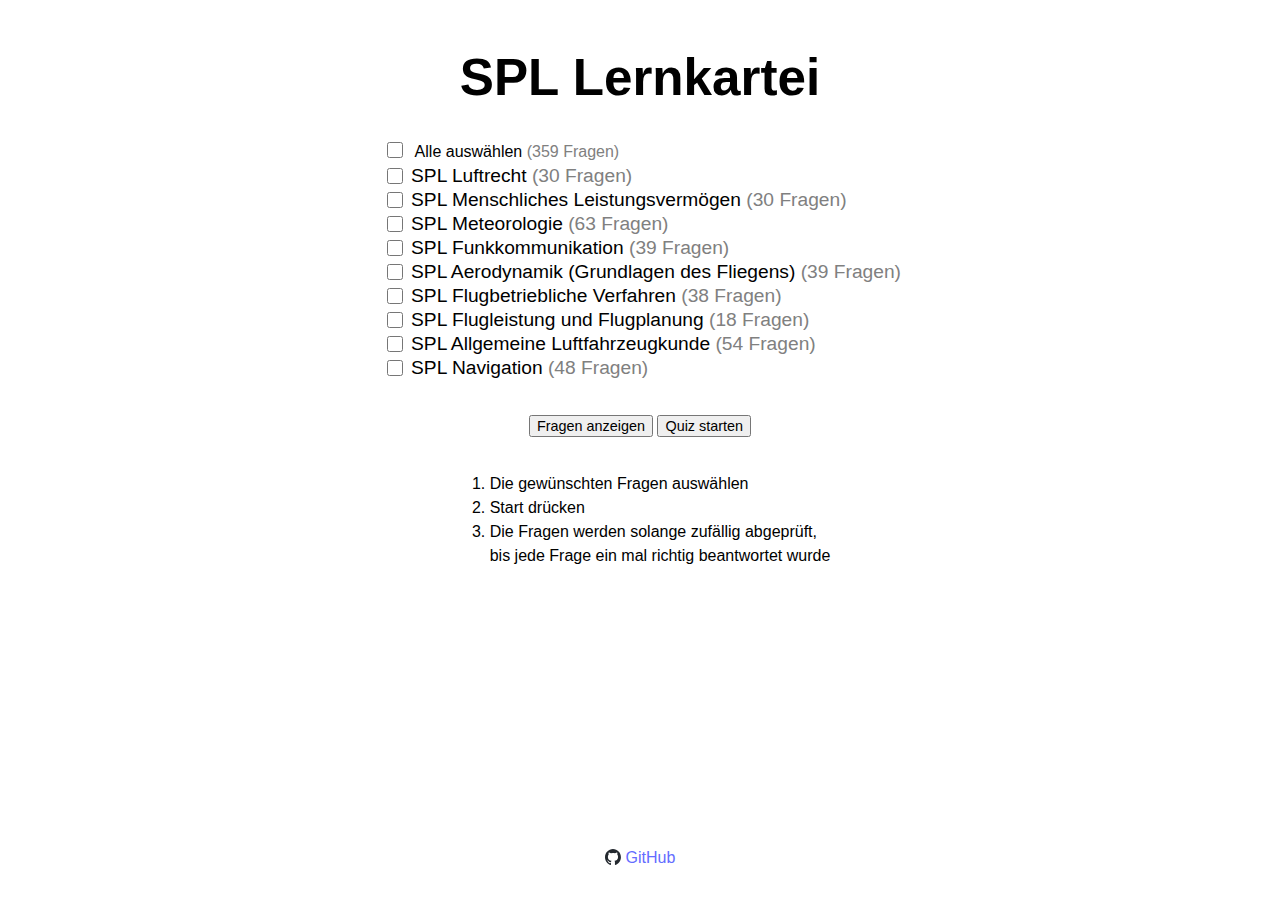
==== index.html @ 6a55a179 "generated" ====
<!DOCTYPE html>
<html lang="de-AT">
    <head>
        <meta charset="UTF-8" />
        <link rel="icon" href="/icon.png" />
        <meta name="viewport" content="width=device-width, initial-scale=1.0" />
        <title>SPL Lernkartei</title>
      <script type="module" crossorigin src="/assets/index-7112a228.js"></script>
      <link rel="stylesheet" href="/assets/index-cb0251db.css">
    </head>
    <body>
        <div id="app"></div>
        
    </body>
</html>
---- assets/index-cb0251db.css ----
*{box-sizing:border-box;margin:0;text-align:left}html{font-family:Inter,Avenir,Helvetica,Arial,sans-serif;font-size:16px;line-height:1.5em}a{color:#646cff;text-decoration:none}a:hover{color:#535bf2;text-decoration:underline}h1{font-size:3.2em;line-height:1.1}button{font-size:.9em}#app{min-height:100vh;position:relative;padding-bottom:160px;margin:10px}.question.svelte-1s5ea5v{padding-top:.6em}.answer.svelte-1s5ea5v{padding-top:.5em}.marker.svelte-1s5ea5v{user-select:none}.wrapper.svelte-yqayt5.svelte-yqayt5{display:inline-block;user-select:none}.category.svelte-yqayt5.svelte-yqayt5{font-size:1.2em;display:grid;grid-template-columns:min-content auto}input[type=checkbox].svelte-yqayt5.svelte-yqayt5{width:32px;height:1.2em;position:relative;top:.08em}.category.svelte-yqayt5 input[type=checkbox].svelte-yqayt5{top:.24em}.count.svelte-yqayt5.svelte-yqayt5,.selectedCategories.svelte-yqayt5.svelte-yqayt5{color:gray}.selectedCategories.svelte-yqayt5.svelte-yqayt5{margin-left:32px}.svelte-1hdv1f9.svelte-1hdv1f9{text-align:center}.explanation.svelte-1hdv1f9.svelte-1hdv1f9{display:inline-block;text-align:left}.explanation.svelte-1hdv1f9 .svelte-1hdv1f9{text-align:left}.question.svelte-1hdv1f9.svelte-1hdv1f9{display:inline-block;max-width:600px}.spacing.svelte-1hdv1f9.svelte-1hdv1f9{padding-bottom:34px}.separator.svelte-1hdv1f9.svelte-1hdv1f9{border:0;border-bottom:2px solid darkgray}.question.svelte-10d2r4w{padding-top:.6em}.answer.svelte-10d2r4w{padding-top:.5em;display:grid;grid-template-columns:min-content auto;gap:10px}.marker.svelte-10d2r4w{user-select:none}.right.svelte-10d2r4w{color:#009432}.wrong.svelte-10d2r4w{color:#ff7675}br.svelte-10d2r4w{user-select:none}.wrapper.svelte-8348js{display:inline-block;max-width:600px}.question.svelte-8348js{min-height:300px;padding-bottom:40px}.next.svelte-8348js{text-align:center;font-size:1.2em}.note.svelte-8348js{color:gray}.svelte-h6wr9u{text-align:center}main.svelte-h6wr9u{position:relative;top:40px}footer.svelte-h6wr9u{position:absolute;bottom:40px;width:100%}.icon.svelte-h6wr9u{height:1em;vertical-align:text-top}
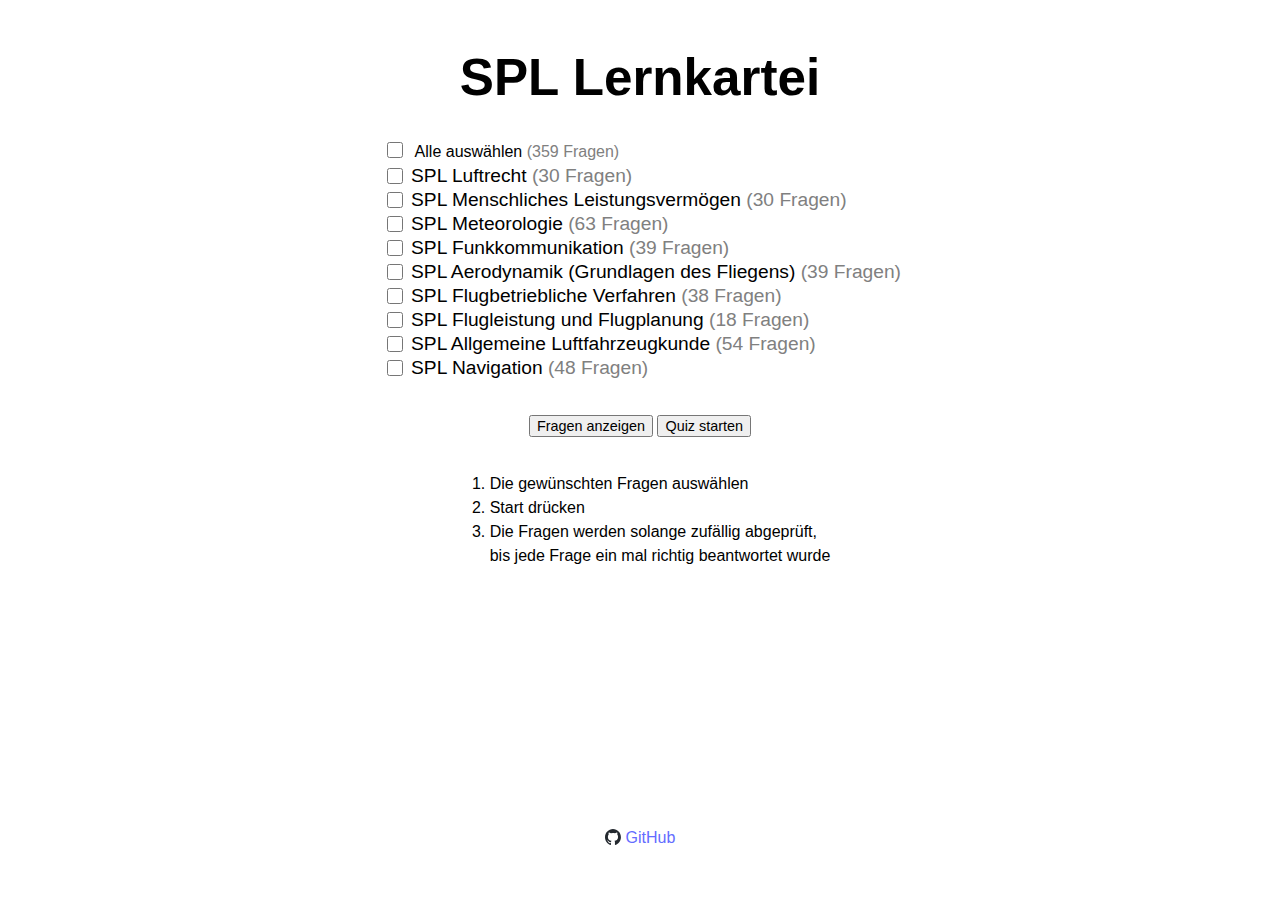
==== commit 9aa2256f: "generated" ====
--- a/index.html
+++ b/index.html
@@ -5,8 +5,8 @@
         <link rel="icon" href="/icon.png" />
         <meta name="viewport" content="width=device-width, initial-scale=1.0" />
         <title>SPL Lernkartei</title>
-      <script type="module" crossorigin src="/assets/index-7112a228.js"></script>
-      <link rel="stylesheet" href="/assets/index-cb0251db.css">
+      <script type="module" crossorigin src="/assets/index-9e5cfeaf.js"></script>
+      <link rel="stylesheet" href="/assets/index-6a88cdfa.css">
     </head>
     <body>
         <div id="app"></div>
--- a/assets/index-6a88cdfa.css
+++ b/assets/index-6a88cdfa.css
@@ -0,0 +1 @@
+*{box-sizing:border-box;margin:0;text-align:left}html{font-family:Inter,Avenir,Helvetica,Arial,sans-serif;font-size:16px;line-height:1.5em}a{color:#646cff;text-decoration:none}a:hover{color:#535bf2;text-decoration:underline}h1{font-size:3.2em;line-height:1.1}button{font-size:.9em}#app{min-height:calc(100vh - 20px);position:relative;padding-bottom:160px;margin:10px}.question.svelte-1s5ea5v{padding-top:.6em}.answer.svelte-1s5ea5v{padding-top:.5em}.marker.svelte-1s5ea5v{user-select:none}.wrapper.svelte-yqayt5.svelte-yqayt5{display:inline-block;user-select:none}.category.svelte-yqayt5.svelte-yqayt5{font-size:1.2em;display:grid;grid-template-columns:min-content auto}input[type=checkbox].svelte-yqayt5.svelte-yqayt5{width:32px;height:1.2em;position:relative;top:.08em}.category.svelte-yqayt5 input[type=checkbox].svelte-yqayt5{top:.24em}.count.svelte-yqayt5.svelte-yqayt5,.selectedCategories.svelte-yqayt5.svelte-yqayt5{color:gray}.selectedCategories.svelte-yqayt5.svelte-yqayt5{margin-left:32px}.svelte-1hdv1f9.svelte-1hdv1f9{text-align:center}.explanation.svelte-1hdv1f9.svelte-1hdv1f9{display:inline-block;text-align:left}.explanation.svelte-1hdv1f9 .svelte-1hdv1f9{text-align:left}.question.svelte-1hdv1f9.svelte-1hdv1f9{display:inline-block;max-width:600px}.spacing.svelte-1hdv1f9.svelte-1hdv1f9{padding-bottom:34px}.separator.svelte-1hdv1f9.svelte-1hdv1f9{border:0;border-bottom:2px solid darkgray}.question.svelte-10d2r4w{padding-top:.6em}.answer.svelte-10d2r4w{padding-top:.5em;display:grid;grid-template-columns:min-content auto;gap:10px}.marker.svelte-10d2r4w{user-select:none}.right.svelte-10d2r4w{color:#009432}.wrong.svelte-10d2r4w{color:#ff7675}br.svelte-10d2r4w{user-select:none}.wrapper.svelte-8348js{display:inline-block;max-width:600px}.question.svelte-8348js{min-height:300px;padding-bottom:40px}.next.svelte-8348js{text-align:center;font-size:1.2em}.note.svelte-8348js{color:gray}.svelte-h6wr9u{text-align:center}main.svelte-h6wr9u{position:relative;top:40px}footer.svelte-h6wr9u{position:absolute;bottom:40px;width:100%}.icon.svelte-h6wr9u{height:1em;vertical-align:text-top}
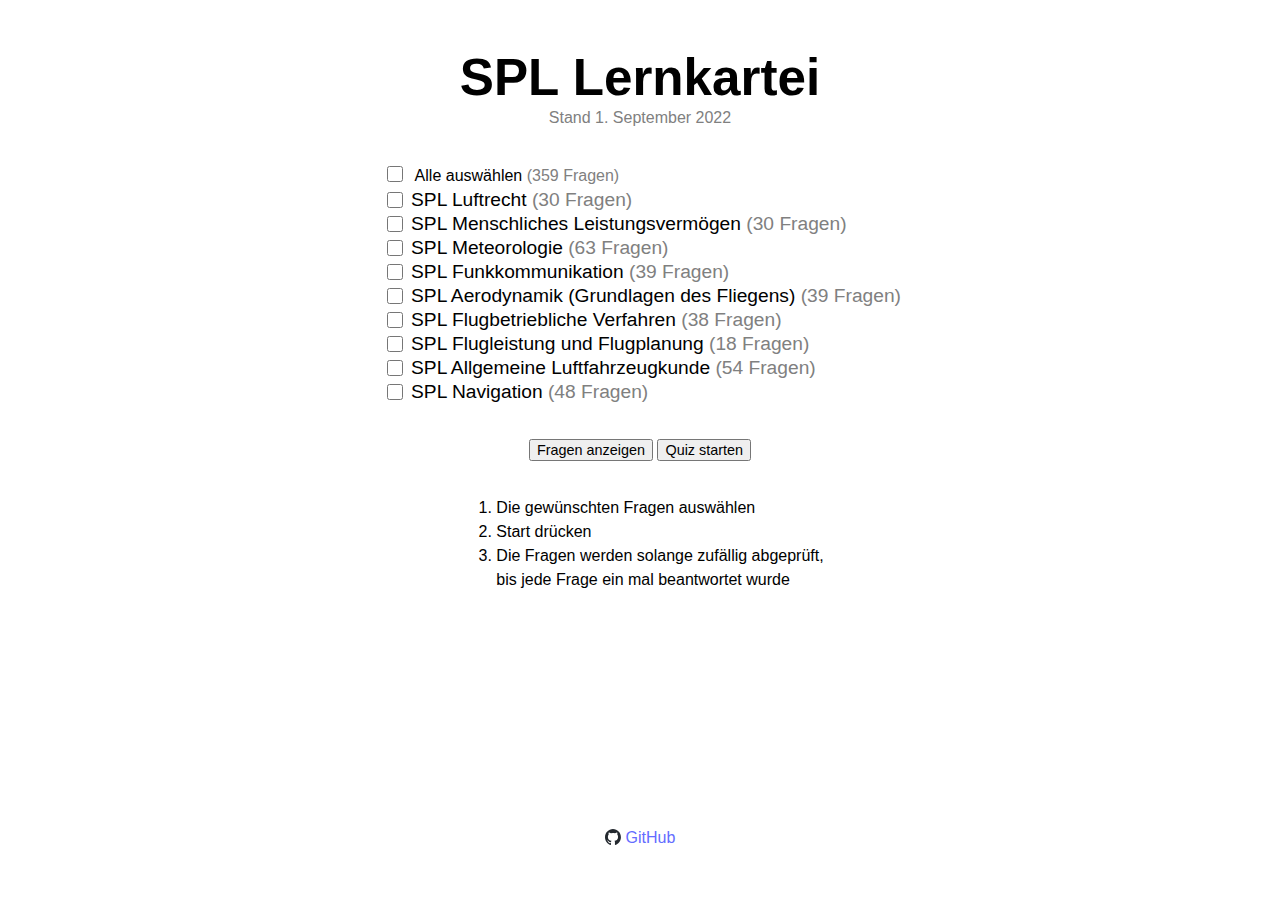
==== commit 17c67fdb: "generated" ====
--- a/index.html
+++ b/index.html
@@ -5,8 +5,8 @@
         <link rel="icon" href="/icon.png" />
         <meta name="viewport" content="width=device-width, initial-scale=1.0" />
         <title>SPL Lernkartei</title>
-      <script type="module" crossorigin src="/assets/index-9e5cfeaf.js"></script>
-      <link rel="stylesheet" href="/assets/index-6a88cdfa.css">
+      <script type="module" crossorigin src="/assets/index-989ed67e.js"></script>
+      <link rel="stylesheet" href="/assets/index-6ce5ff05.css">
     </head>
     <body>
         <div id="app"></div>
--- a/assets/index-6ce5ff05.css
+++ b/assets/index-6ce5ff05.css
@@ -0,0 +1 @@
+*{box-sizing:border-box;margin:0;text-align:left}html{font-family:Inter,Avenir,Helvetica,Arial,sans-serif;font-size:16px;line-height:1.5em}a{color:#646cff;text-decoration:none}a:hover{color:#535bf2;text-decoration:underline}h1{font-size:3.2em;line-height:1.1}button{font-size:.9em}#app{min-height:calc(100vh - 20px);position:relative;padding-bottom:160px;margin:10px}.question.svelte-1s5ea5v{padding-top:.6em}.answer.svelte-1s5ea5v{padding-top:.5em}.marker.svelte-1s5ea5v{user-select:none}.wrapper.svelte-yqayt5.svelte-yqayt5{display:inline-block;user-select:none}.category.svelte-yqayt5.svelte-yqayt5{font-size:1.2em;display:grid;grid-template-columns:min-content auto}input[type=checkbox].svelte-yqayt5.svelte-yqayt5{width:32px;height:1.2em;position:relative;top:.08em}.category.svelte-yqayt5 input[type=checkbox].svelte-yqayt5{top:.24em}.count.svelte-yqayt5.svelte-yqayt5,.selectedCategories.svelte-yqayt5.svelte-yqayt5{color:gray}.selectedCategories.svelte-yqayt5.svelte-yqayt5{margin-left:32px}.svelte-1j8qu32.svelte-1j8qu32{text-align:center}.explanation.svelte-1j8qu32.svelte-1j8qu32{display:inline-block;text-align:left}.explanation.svelte-1j8qu32 .svelte-1j8qu32{text-align:left}.question.svelte-1j8qu32.svelte-1j8qu32{display:inline-block;max-width:600px}.spacing.svelte-1j8qu32.svelte-1j8qu32{padding-bottom:34px}.separator.svelte-1j8qu32.svelte-1j8qu32{border:0;border-bottom:2px solid darkgray}.note.svelte-1j8qu32.svelte-1j8qu32{color:gray}.question.svelte-10d2r4w{padding-top:.6em}.answer.svelte-10d2r4w{padding-top:.5em;display:grid;grid-template-columns:min-content auto;gap:10px}.marker.svelte-10d2r4w{user-select:none}.right.svelte-10d2r4w{color:#009432}.wrong.svelte-10d2r4w{color:#ff7675}br.svelte-10d2r4w{user-select:none}.wrapper.svelte-8348js{display:inline-block;max-width:600px}.question.svelte-8348js{min-height:300px;padding-bottom:40px}.next.svelte-8348js{text-align:center;font-size:1.2em}.note.svelte-8348js{color:gray}.svelte-h6wr9u{text-align:center}main.svelte-h6wr9u{position:relative;top:40px}footer.svelte-h6wr9u{position:absolute;bottom:40px;width:100%}.icon.svelte-h6wr9u{height:1em;vertical-align:text-top}
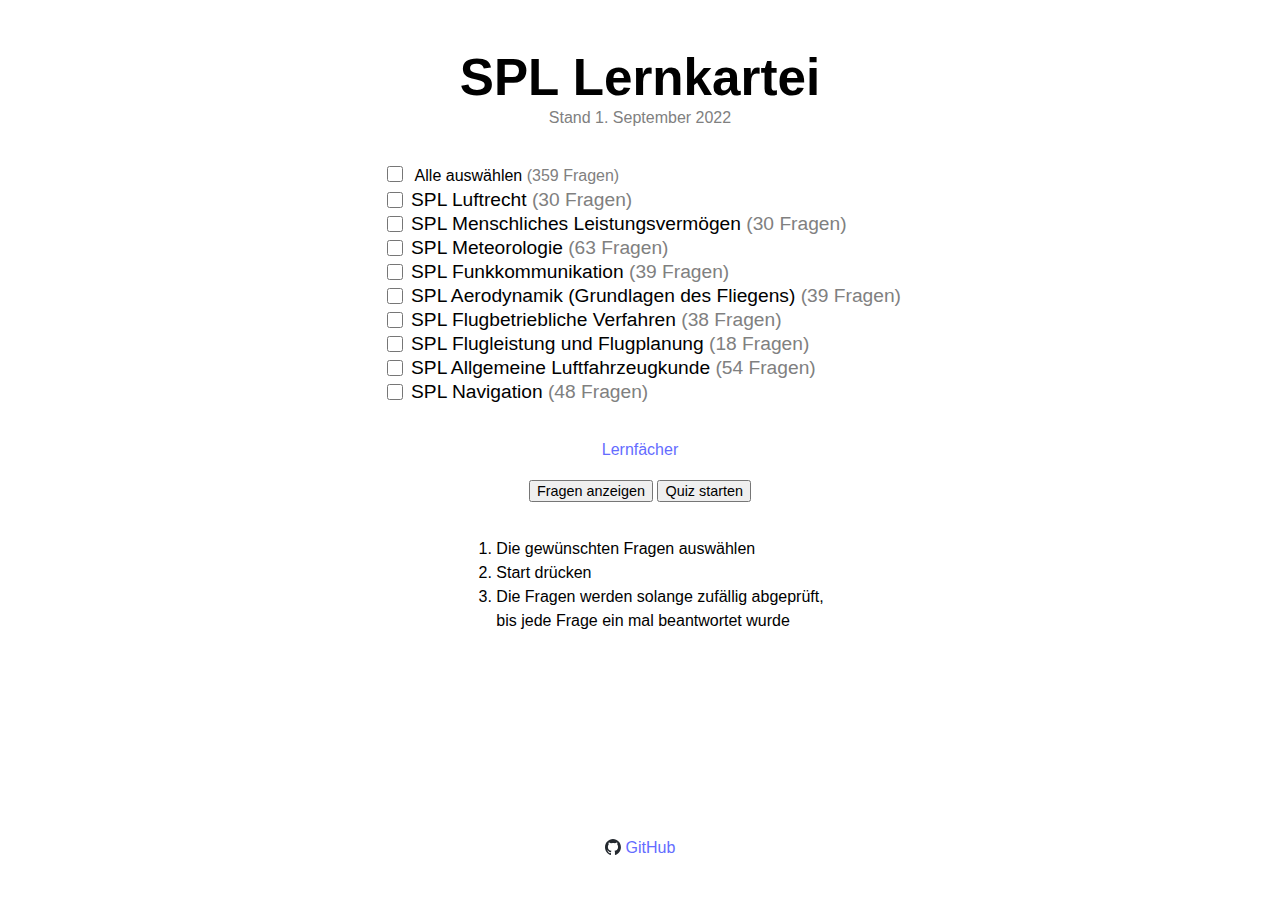
==== commit d346011f: "generated" ====
--- a/index.html
+++ b/index.html
@@ -5,8 +5,8 @@
         <link rel="icon" href="/icon.png" />
         <meta name="viewport" content="width=device-width, initial-scale=1.0" />
         <title>SPL Lernkartei</title>
-      <script type="module" crossorigin src="/assets/index-989ed67e.js"></script>
-      <link rel="stylesheet" href="/assets/index-6ce5ff05.css">
+      <script type="module" crossorigin src="/assets/index-7c31d5d1.js"></script>
+      <link rel="stylesheet" href="/assets/index-81e0ea74.css">
     </head>
     <body>
         <div id="app"></div>
--- a/assets/index-81e0ea74.css
+++ b/assets/index-81e0ea74.css
@@ -0,0 +1 @@
+*{box-sizing:border-box;margin:0;text-align:left}html{font-family:Inter,Avenir,Helvetica,Arial,sans-serif;font-size:16px;line-height:1.5em}a,.linkLike{color:#646cff;text-decoration:none}a:hover,.linkLike:hover{color:#535bf2;text-decoration:underline;cursor:pointer}h1{font-size:3.2em;line-height:1.1}button{font-size:.9em}button.linkLike{background-color:inherit;font-size:inherit;border:none;padding:0}#app{min-height:calc(100vh - 20px);position:relative;padding-bottom:160px;margin:10px}.question.svelte-1s5ea5v{padding-top:.6em}.answer.svelte-1s5ea5v{padding-top:.5em}.marker.svelte-1s5ea5v{user-select:none}.wrapper.svelte-yqayt5.svelte-yqayt5{display:inline-block;user-select:none}.category.svelte-yqayt5.svelte-yqayt5{font-size:1.2em;display:grid;grid-template-columns:min-content auto}input[type=checkbox].svelte-yqayt5.svelte-yqayt5{width:32px;height:1.2em;position:relative;top:.08em}.category.svelte-yqayt5 input[type=checkbox].svelte-yqayt5{top:.24em}.count.svelte-yqayt5.svelte-yqayt5,.selectedCategories.svelte-yqayt5.svelte-yqayt5{color:gray}.selectedCategories.svelte-yqayt5.svelte-yqayt5{margin-left:32px}.svelte-a4eaeu.svelte-a4eaeu{text-align:center}.explanation.svelte-a4eaeu.svelte-a4eaeu{display:inline-block;text-align:left}.explanation.svelte-a4eaeu .svelte-a4eaeu{text-align:left}.question.svelte-a4eaeu.svelte-a4eaeu{display:inline-block;max-width:600px}.spacing.svelte-a4eaeu.svelte-a4eaeu{padding-bottom:34px}.spacing-sm.svelte-a4eaeu.svelte-a4eaeu{padding-bottom:17px}.separator.svelte-a4eaeu.svelte-a4eaeu{border:0;border-bottom:2px solid darkgray}.note.svelte-a4eaeu.svelte-a4eaeu{color:gray}.question.svelte-10d2r4w{padding-top:.6em}.answer.svelte-10d2r4w{padding-top:.5em;display:grid;grid-template-columns:min-content auto;gap:10px}.marker.svelte-10d2r4w{user-select:none}.right.svelte-10d2r4w{color:#009432}.wrong.svelte-10d2r4w{color:#ff7675}br.svelte-10d2r4w{user-select:none}.wrapper.svelte-8348js{display:inline-block;max-width:600px}.question.svelte-8348js{min-height:300px;padding-bottom:40px}.next.svelte-8348js{text-align:center;font-size:1.2em}.note.svelte-8348js{color:gray}.center.svelte-vl3in7{text-align:center}button.svelte-vl3in7{margin-top:20px;font-size:1em}.content.svelte-ip5yav{display:inline-block;width:600px;text-align:center}.trays.svelte-ip5yav{display:flex;flex-direction:column-reverse;gap:20px;width:100%}.tray.svelte-ip5yav{display:grid;grid-template-columns:1fr 1fr;padding:10px;background-color:#f5f5f5;box-shadow:0 0 2px gray}.question.svelte-ip5yav{display:inline-block}.start.svelte-ip5yav{display:flex}.spacing.svelte-ip5yav{margin-bottom:40px}.svelte-duml0t{text-align:center}main.svelte-duml0t{position:relative;top:40px}footer.svelte-duml0t{position:absolute;bottom:40px;width:100%}.wrapper.svelte-duml0t{display:inline-block}.header.svelte-duml0t{text-align:left;padding-bottom:40px}.icon.svelte-duml0t{height:1em;vertical-align:text-top}
